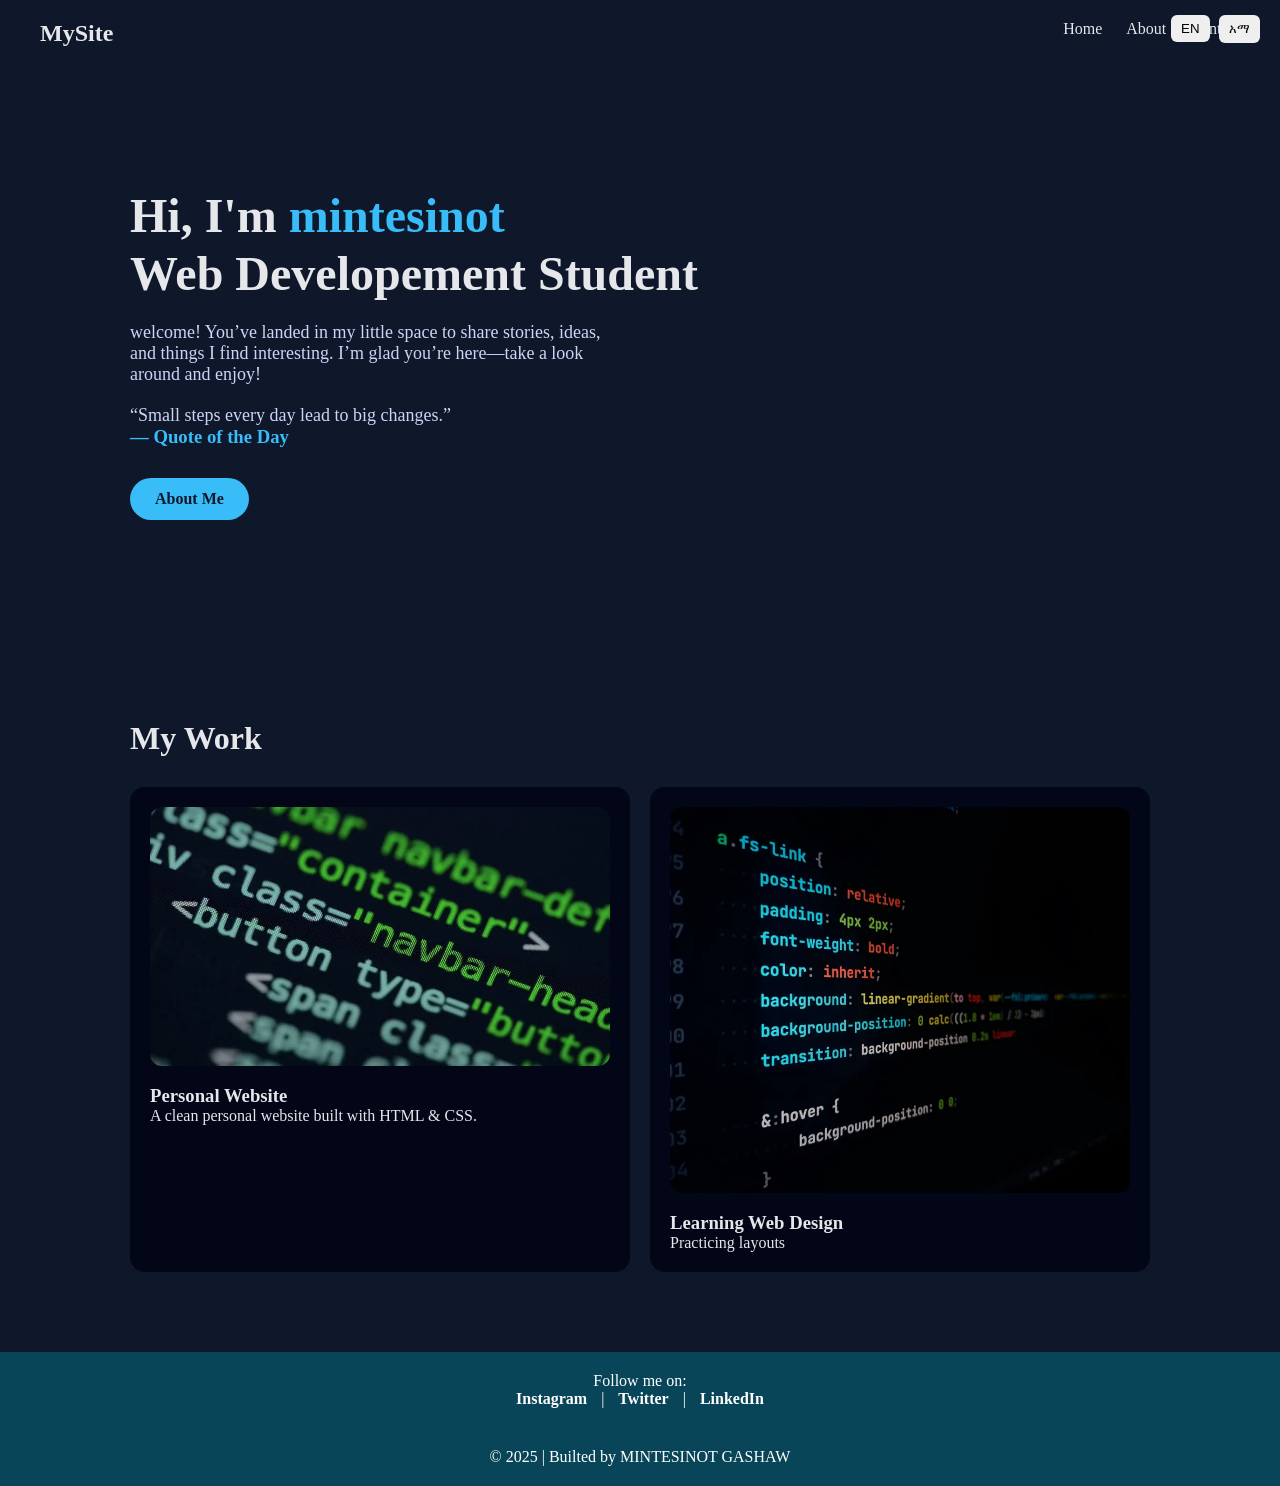
==== index.html @ 4cf0a7fc "save my website" ====
<!DOCTYPE html>
<html>
<head>
  <title>My Website</title>
  <link rel="stylesheet" href="style.css">
  <meta name="viewport" content="width=device-width, initial-scale=1.0">
</head>

<body>
<div class="lang-switch">
  <button onclick="setLang('en')">EN</button>
  <button onclick="setLang('am')">አማ</button>
</div>

<nav>
  <h2>MySite</h2>
  <div>
    <a href="index.html">Home</a>
    <a href="about.html">About</a>
    
    <a href="feedback.html">Contact</a>

    
  </div>
</nav>

<div class="hero">
  <h1>Hi, I'm <span>mintesinot</span><br>Web Developement Student</h1>
  <p>
    welcome!
You’ve landed in my little space to share stories, ideas, and things I find interesting. I’m glad you’re here—take a look around and enjoy!
  </p>
  <section class="quote-box">
  <h2></h2><p>“Small steps every day lead to big changes.”</p>
 <h3> <span>— Quote of the Day</span></h3>
</section>

  <a href="about.html" class="btn">About Me</a>
</div>

<div class="section">
  <h2>My Work</h2>
  <div class="cards">

    <div class="card">
      <img src="./1.2.webp">
      <h3>Personal Website</h3>
      <p>A clean personal website built with HTML & CSS.</p>
    </div>

    <div class="card">
      <img src="./30.png">
      <h3>Learning Web Design</h3>
      <p>Practicing layouts </p>
    </div>

  </div>
</div>
<footer>
    <p>Follow me on:</p>
    <a href="https://www.instagram.com/mintesinot_gashaw" target="_blank">Instagram</a> |
    <a href="https://twitter.com/mintesinot63434" target="_blank">Twitter</a> |
    <a href="https://www.linkedin.com/in/mintesinot gashaw" target="_blank">LinkedIn</a>
</footer>

<footer>
  © 2025 | Builted by MINTESINOT GASHAW
</footer>

</body>
</html>
---- style.css ----
* {
  margin: 0;
  padding: 0;
  box-sizing: border-box;
}

body {
  font-family: 'Segoe UI',;
  background: #0f172a;
  color: #e5e7eb;
}

/* NAV */
nav {
  display: flex;
  justify-content: space-between;
  padding: 20px 40px;
}

nav a {
  color: #e5e7eb;
  text-decoration: none;
  margin-left: 20px;
  font-weight: 500;
}

nav a:hover {
  color: #38bdf8;
}

/* HERO */
.hero {
  padding: 120px 40px;
  max-width: 1100px;
  margin: auto;
}

.hero h1 {
  font-size: 48px;
  line-height: 1.2;
}

.hero span {
  color: #38bdf8;
}

.hero p {
  margin-top: 20px;
  max-width: 500px;
  font-size: 18px;
  color: #cbd5f5;
}

/* BUTTON */
.btn {
  display: inline-block;
  margin-top: 30px;
  padding: 12px 25px;
  background: #38bdf8;
  color: #0f172a;
  text-decoration: none;
  border-radius: 25px;
  font-weight: bold;
}

/* SECTION */
.section {
  max-width: 1100px;
  margin: auto;
  padding: 80px 40px;
}

.section h2 {
  font-size: 32px;
  margin-bottom: 30px;
}

/* CARDS */
.cards {
  display: grid;
  grid-template-columns: repeat(auto-fit, minmax(250px, 1fr));
  gap: 20px;
}

.card {
  background: #020617;
  border-radius: 15px;
  padding: 20px;
}

.card img {
  width: 100%;
  border-radius: 12px;
  margin-bottom: 15px;
}

/* FOOTER */
footer {
  text-align: center;
  padding: 30px;
  color: #94a3b8;
}
/* SMOOTH EFFECTS */
a, button {
  transition: 0.3s ease;
}

/* CARD HOVER */
.card:hover {
  transform: translateY(-8px) scale(1.03);
  box-shadow: 0 20px 40px rgba(0,0,0,0.4);
}

/* NAV HOVER */
nav a:hover {
  color: #38bdf8;
}

/* BUTTON HOVER */
button:hover {
  background: #0ea5e9;
  cursor: pointer;
}

/* PAGE FADE-IN */
body {
  animation: fadeIn 1s ease;
}

@keyframes fadeIn {
  from {
    opacity: 0;
    transform: translateY(10px);
  }
  to {
    opacity: 1;
    transform: translateY(0);
  }
}/* ABOUT PAGE */
.about-section {
  max-width: 900px;
  margin: 80px auto;
  display: flex;
  gap: 30px;
  align-items: center;
  padding: 20px;
}
.about-section img {
  width: 220px;
  border-radius: 20px;
  border: 4px solid hwb(199 7% 73%);
}



.about-section h1 {
  margin-bottom: 10px;
}

footer {
    background-color: #084558;
    color: white;
    text-align: center;
    padding: 20px;
}

footer a {
    color: #fff;
    text-decoration: none;
    margin: 0 10px;
    font-weight: bold;
}

footer a:hover {
    color: #FF5733;
    text-decoration: underline;
}
/* Blog Section */
#blog {
    padding: 50px 20px;
    background-color: hsl(194, 67%, 19%);
    text-align: center;
}

#blog h2 {
    font-size: 36px;
    margin-bottom: 40px;
}

/* Blog Container */
.blog-container {
    display: flex;
    flex-wrap: wrap;
    justify-content: center;
    gap: 20px;
}

/* Blog Card */
.blog-card {
    background-color: #2c2727;
    border-radius: 15px;
    width: 300px;
    overflow: hidden;
    box-shadow: 0 4px 15px rgba(44, 40, 40, 0.1);
    transition: transform 0.3s, box-shadow 0.3s;
}

.blog-card:hover {
    transform: translateY(-5px);
    box-shadow: 0 8px 20px rgba(230, 226, 226, 0.2);
}

.blog-card img {
    width: 100%;
    height: 180px;
    object-fit: cover;
    border-radius: 15px 15px 0 0;
}

.blog-card h3 {
    margin: 15px 10px 5px 10px;
    font-size: 20px;
}

.blog-card p {
    margin: 0 10px 15px 10px;
    font-size: 14px;
    color: #877c7c;
}

/* Read More Button */
.blog-card .read-more {
    display: inline-block;
    margin-bottom: 15px;
    padding: 8px 15px;
    background-color: #3357FF;
    color: rgb(25, 21, 21);
    border-radius: 10px;
    text-decoration: none;
    transition: background-color 0.3s;
}

.blog-card .read-more:hover {
    background-color: #FF5733;
}
/* 📱 MOBILE RESPONSIVE */
@media (max-width: 768px) {

  /* NAV */
  nav {
    flex-direction: column;
    align-items: center;
    gap: 10px;
  }

  nav div {
    display: flex;
    flex-wrap: wrap;
    justify-content: center;
    gap: 10px;
  }

  /* HERO */
  .hero h1 {
    font-size: 28px;
    text-align: center;
  }

  .hero p {
    font-size: 16px;
    text-align: center;
  }

  /* AMAZON GRID */
  .amazon-grid {
    grid-template-columns: repeat(2, 1fr);
  }

  /* BLOG CARDS */
  .blog-container {
    flex-direction: column;
    align-items: center;
  }

  .blog-card {
    width: 90%;
  }

  /* ABOUT PAGE */
  .about-section {
    flex-direction: column;
    text-align: center;
  }

  .about-section img {
    width: 160px;
  }

  /* FOOTER */
  .footer-container {
    flex-direction: column;
    gap: 25px;
    text-align: center;
  }
}
.lang-switch {
  position: fixed;
  top: 15px;
  right: 20px;
}

.lang-switch button {
  margin-left: 5px;
  padding: 6px 10px;
  border-radius: 6px;
  border: none;
  cursor: pointer;
}
.social-media a {
    display: inline-block;
    margin: 0 8px;  /* space between icons */
}
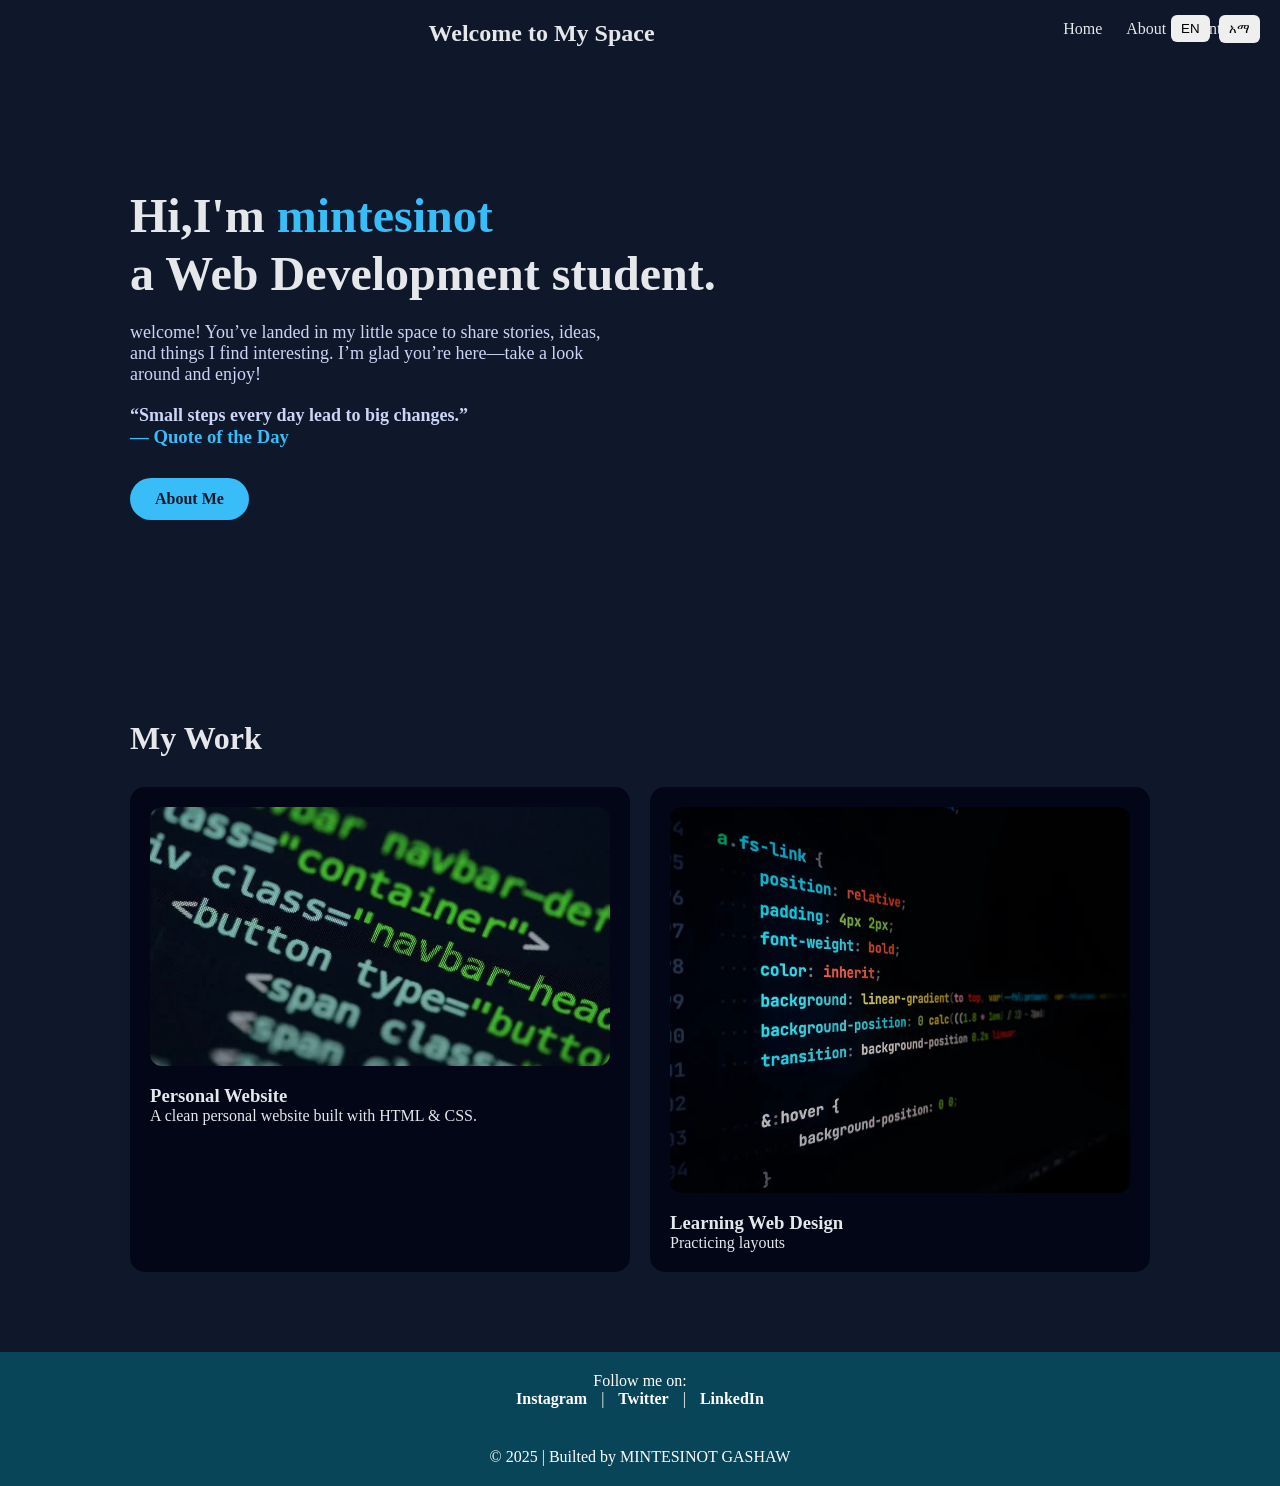
==== commit ea250334: "Update project files" ====
--- a/index.html
+++ b/index.html
@@ -1,7 +1,8 @@
 <!DOCTYPE html>
 <html>
 <head>
-  <title>My Website</title>
+  <title><h1>Welcome to My Blog</h1>
+</title>
   <link rel="stylesheet" href="style.css">
   <meta name="viewport" content="width=device-width, initial-scale=1.0">
 </head>
@@ -13,7 +14,9 @@
 </div>
 
 <nav>
-  <h2>MySite</h2>
+  <h2><h1> Welcome to My 
+ Space</h1>
+</h2>
   <div>
     <a href="index.html">Home</a>
     <a href="about.html">About</a>
@@ -25,13 +28,14 @@
 </nav>
 
 <div class="hero">
-  <h1>Hi, I'm <span>mintesinot</span><br>Web Developement Student</h1>
+  <h1>Hi,I'm <span>mintesinot</span><br> a Web Development student.
+</h1>
   <p>
     welcome!
 You’ve landed in my little space to share stories, ideas, and things I find interesting. I’m glad you’re here—take a look around and enjoy!
   </p>
   <section class="quote-box">
-  <h2></h2><p>“Small steps every day lead to big changes.”</p>
+  <h2><p>“Small steps every day lead to big changes.”</p></h2>
  <h3> <span>— Quote of the Day</span></h3>
 </section>
 
